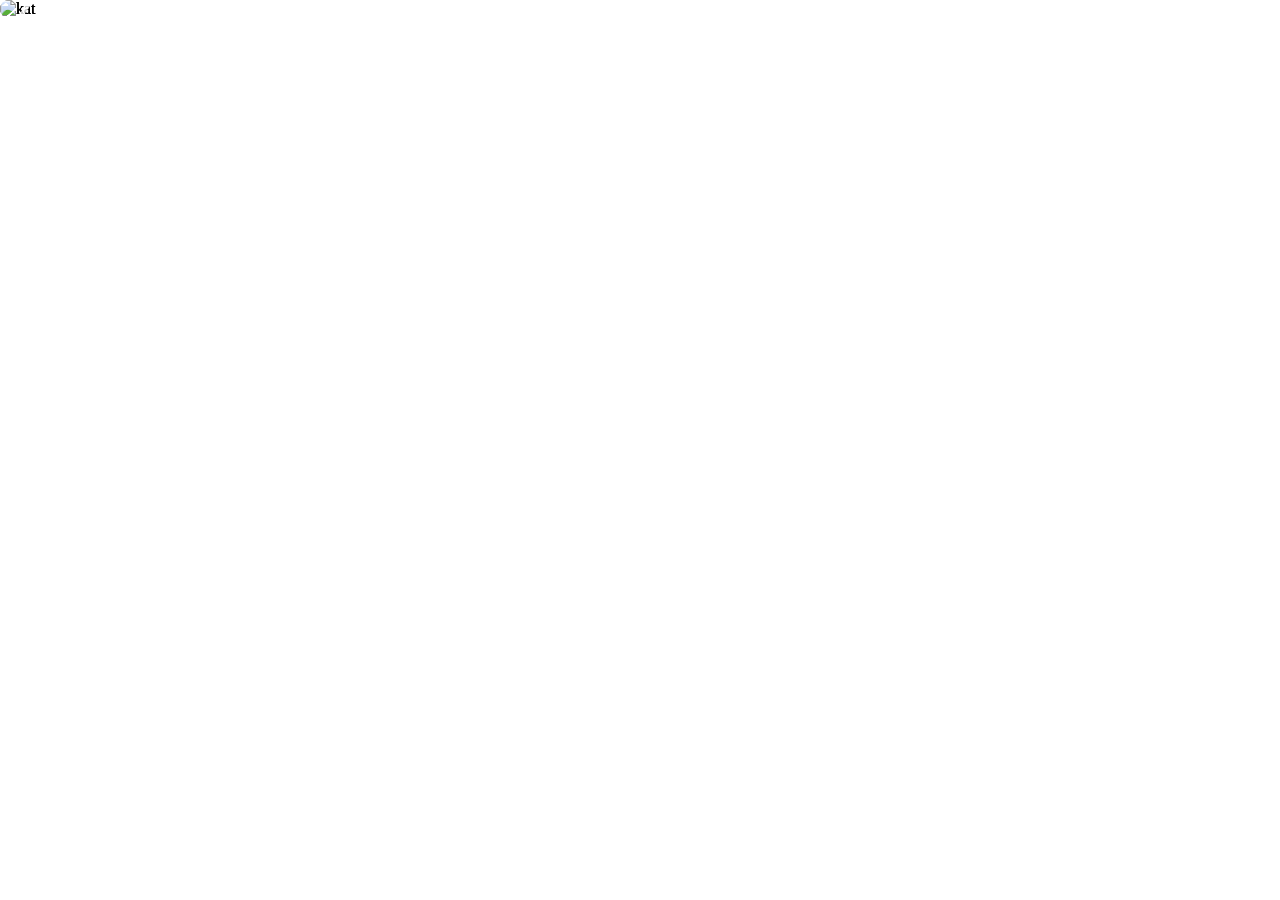
==== slideshow.html @ 4cd5744b "." ====
<!DOCTYPE html>
<html lang="da">
<head>
    <meta charset="UTF-8">
    <meta name="viewport" content="width=device-width, initial-scale=1.0">
    <title>Slideshow</title>
    <style>
        * {
            margin: 0;
            padding: 0;
            box-sizing: border-box;
        }
        img {
            width: 100%;
            height: auto;
            display: block;
        }
        .slideshow-container {
            max-width: 1000px;
            position: relative;
            border-radius: 15px;
            overflow: hidden;
            display: grid;
            grid-template-areas: "slide";
        }
        .slide {
            grid-area: slide;
            position: relative;
        }
        .prev, .next {
            cursor: pointer;
            position: absolute;
            top: 50%;
            margin-top: -24px;
            padding: 15px;
            color: rgba(255, 255, 255, 0.8);
            font-size: 24px;
            text-decoration: none;
            transition: 0.5s ease;
            z-index: 2;
        }
        .next {
            right: 0;
        }
        .prev:hover, .next:hover {
            color: white;
        }
        .caption {
            position: absolute;
            bottom: 15px;
            left: 15px;
            color: rgba(255, 255, 255, 0.8);
            font-family: system-ui;
            font-size: .8em;
        }
    </style>
</head>
<body>
    <div class="slideshow-container">
        <div class="slide">
            <img src="img/cat-1.jpg" alt="kat">
            <div class="caption">Photo: Jeppe</div>
        </div>
        <div class="slide">
            <img src="img/cat-2.jpg" alt="kat">
            <div class="caption">Photo: Merete</div>
        </div>
        <div class="slide">
            <img src="img/cat-3.jpg" alt="kat">
            <div class="caption">Photo: Christian</div>
        </div>
        <a class="prev">&#10094;</a>
        <a class="next">&#10095;</a>
    </div>

    <script>
    
    </script>
</body>
</html>
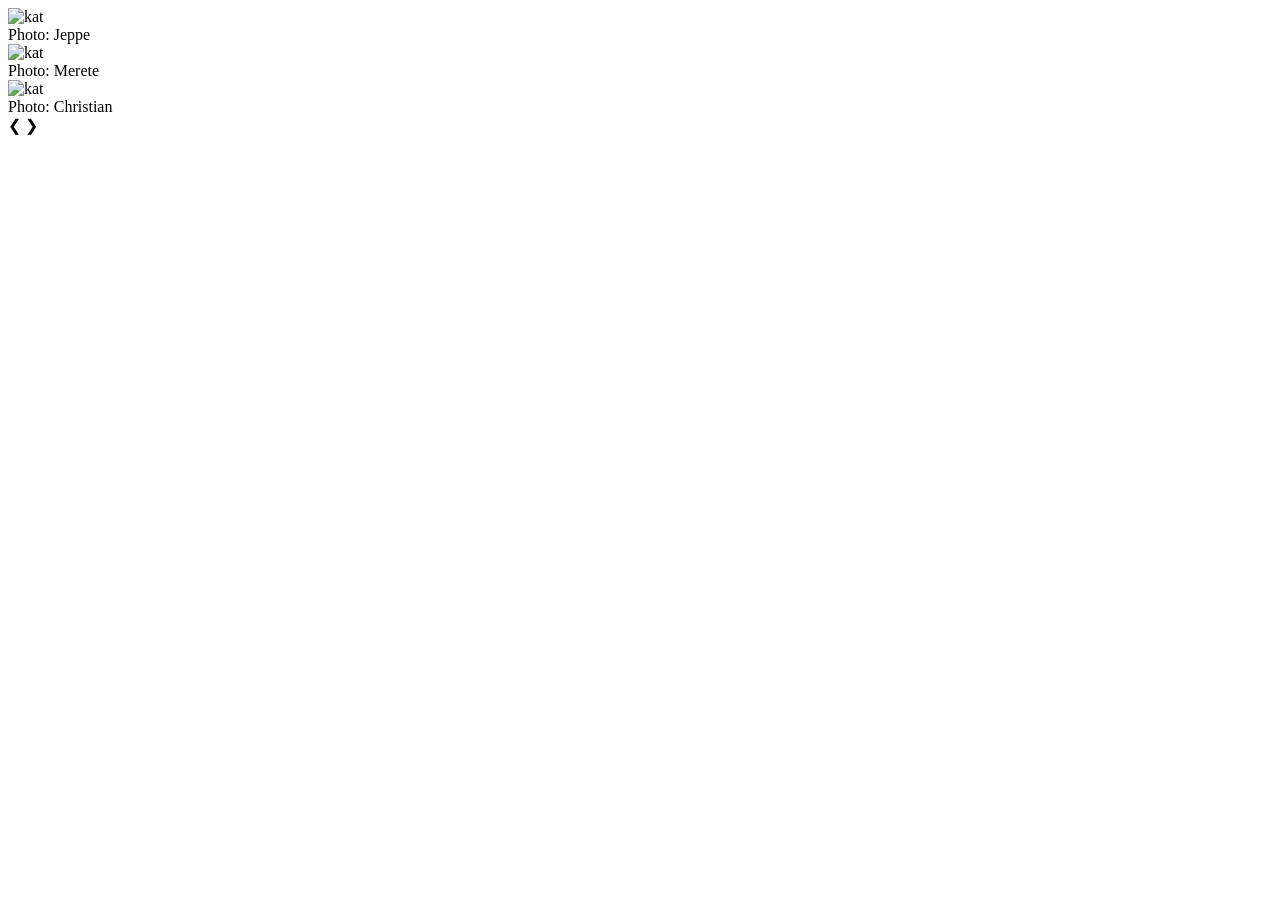
==== commit e34c4328: "." ====
--- a/slideshow.html
+++ b/slideshow.html
@@ -4,56 +4,7 @@
     <meta charset="UTF-8">
     <meta name="viewport" content="width=device-width, initial-scale=1.0">
     <title>Slideshow</title>
-    <style>
-        * {
-            margin: 0;
-            padding: 0;
-            box-sizing: border-box;
-        }
-        img {
-            width: 100%;
-            height: auto;
-            display: block;
-        }
-        .slideshow-container {
-            max-width: 1000px;
-            position: relative;
-            border-radius: 15px;
-            overflow: hidden;
-            display: grid;
-            grid-template-areas: "slide";
-        }
-        .slide {
-            grid-area: slide;
-            position: relative;
-        }
-        .prev, .next {
-            cursor: pointer;
-            position: absolute;
-            top: 50%;
-            margin-top: -24px;
-            padding: 15px;
-            color: rgba(255, 255, 255, 0.8);
-            font-size: 24px;
-            text-decoration: none;
-            transition: 0.5s ease;
-            z-index: 2;
-        }
-        .next {
-            right: 0;
-        }
-        .prev:hover, .next:hover {
-            color: white;
-        }
-        .caption {
-            position: absolute;
-            bottom: 15px;
-            left: 15px;
-            color: rgba(255, 255, 255, 0.8);
-            font-family: system-ui;
-            font-size: .8em;
-        }
-    </style>
+    <link rel="stylesheet" src="slideshow-style.css"/>
 </head>
 <body>
     <div class="slideshow-container">
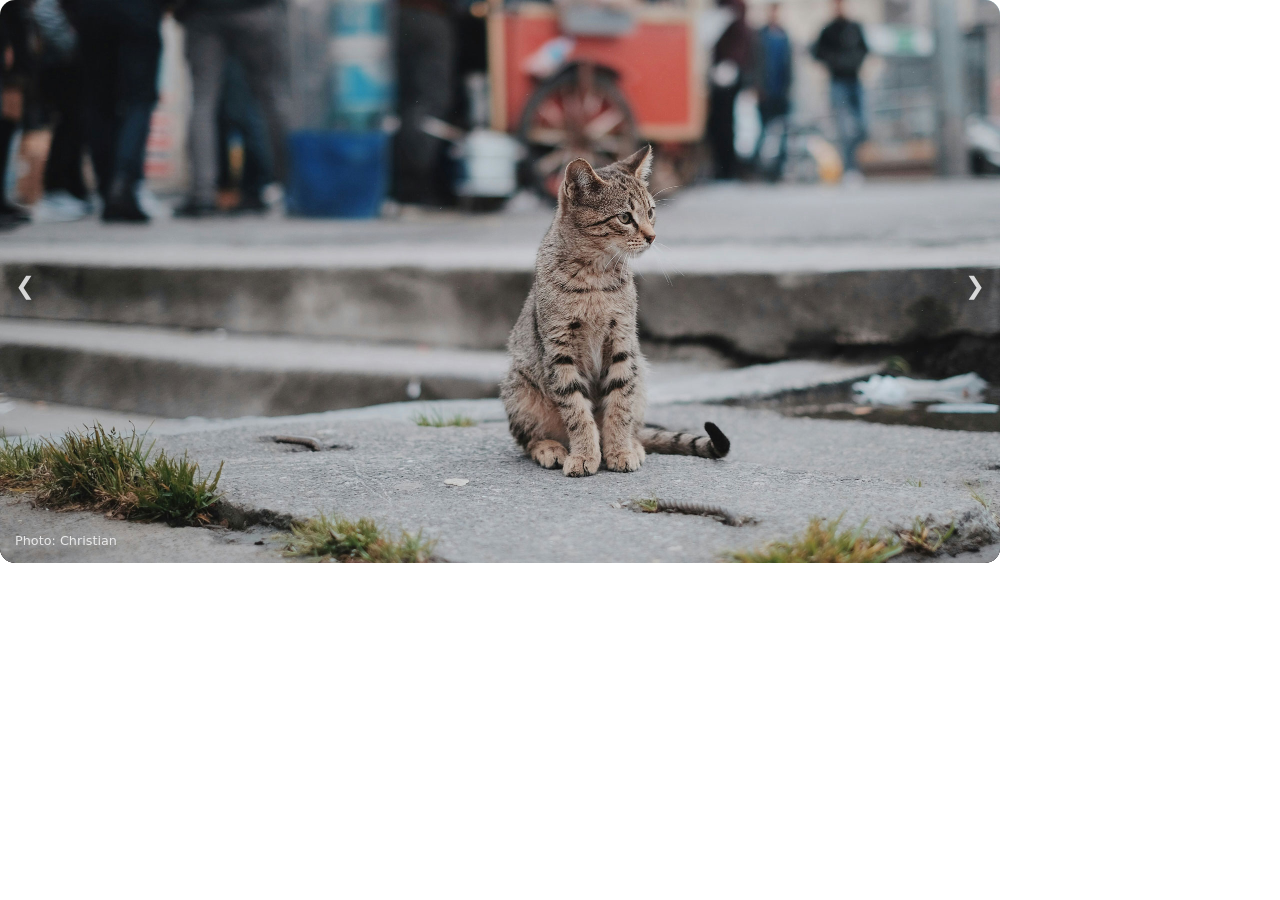
==== commit 292df691: "." ====
--- a/slideshow.html
+++ b/slideshow.html
@@ -4,7 +4,7 @@
     <meta charset="UTF-8">
     <meta name="viewport" content="width=device-width, initial-scale=1.0">
     <title>Slideshow</title>
-    <link rel="stylesheet" src="slideshow-style.css"/>
+    <link rel="stylesheet" href="slideshow-style.css"/>
 </head>
 <body>
     <div class="slideshow-container">
--- a/slideshow-style.css
+++ b/slideshow-style.css
@@ -0,0 +1,48 @@
+        * {
+            margin: 0;
+            padding: 0;
+            box-sizing: border-box;
+        }
+        img {
+            width: 100%;
+            height: auto;
+            display: block;
+        }
+        .slideshow-container {
+            max-width: 1000px;
+            position: relative;
+            border-radius: 15px;
+            overflow: hidden;
+            display: grid;
+            grid-template-areas: "slide";
+        }
+        .slide {
+            grid-area: slide;
+            position: relative;
+        }
+        .prev, .next {
+            cursor: pointer;
+            position: absolute;
+            top: 50%;
+            margin-top: -24px;
+            padding: 15px;
+            color: rgba(255, 255, 255, 0.8);
+            font-size: 24px;
+            text-decoration: none;
+            transition: 0.5s ease;
+            z-index: 2;
+        }
+        .next {
+            right: 0;
+        }
+        .prev:hover, .next:hover {
+            color: white;
+        }
+        .caption {
+            position: absolute;
+            bottom: 15px;
+            left: 15px;
+            color: rgba(255, 255, 255, 0.8);
+            font-family: system-ui;
+            font-size: .8em;
+        }
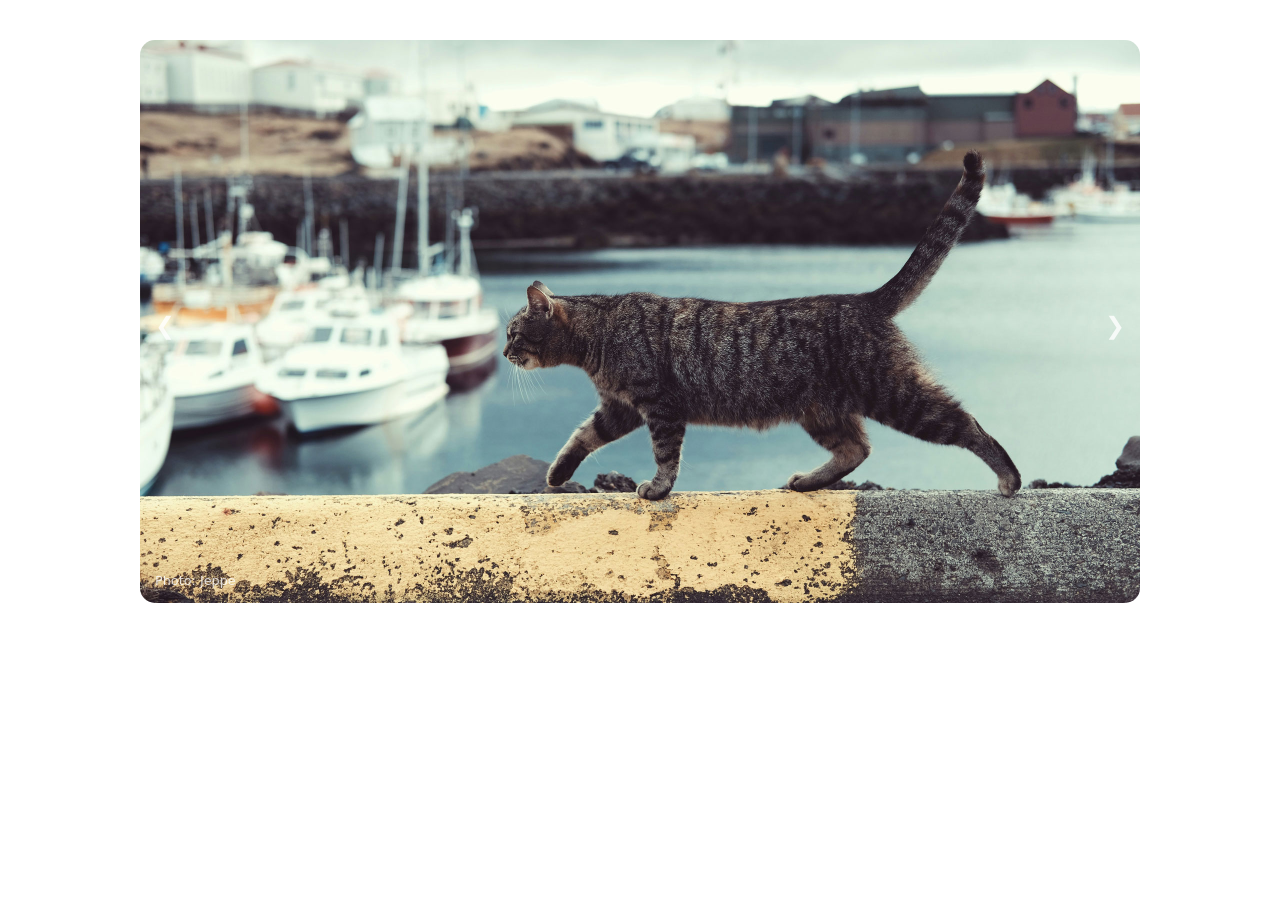
==== commit 55d85be5: "slider" ====
--- a/slideshow.html
+++ b/slideshow.html
@@ -16,16 +16,14 @@
             <img src="img/cat-2.jpg" alt="kat">
             <div class="caption">Photo: Merete</div>
         </div>
-        <div class="slide">
+        <!-- <div class="slide">
             <img src="img/cat-3.jpg" alt="kat">
             <div class="caption">Photo: Christian</div>
-        </div>
+        </div> -->
         <a class="prev">&#10094;</a>
         <a class="next">&#10095;</a>
     </div>
 
-    <script>
-    
-    </script>
+    <script src="slideshow.js"></script>
 </body>
 </html>
--- a/slideshow-style.css
+++ b/slideshow-style.css
@@ -2,6 +2,11 @@
             margin: 0;
             padding: 0;
             box-sizing: border-box;
+        }
+        body {
+            display: flex;
+            justify-content: center;
+            margin-top: 40px;
         }
         img {
             width: 100%;
@@ -16,9 +21,13 @@
             display: grid;
             grid-template-areas: "slide";
         }
+        .active {
+            transition: 0.5s ease;
+        }
         .slide {
             grid-area: slide;
             position: relative;
+            transition: 0.5s ease;
         }
         .prev, .next {
             cursor: pointer;
